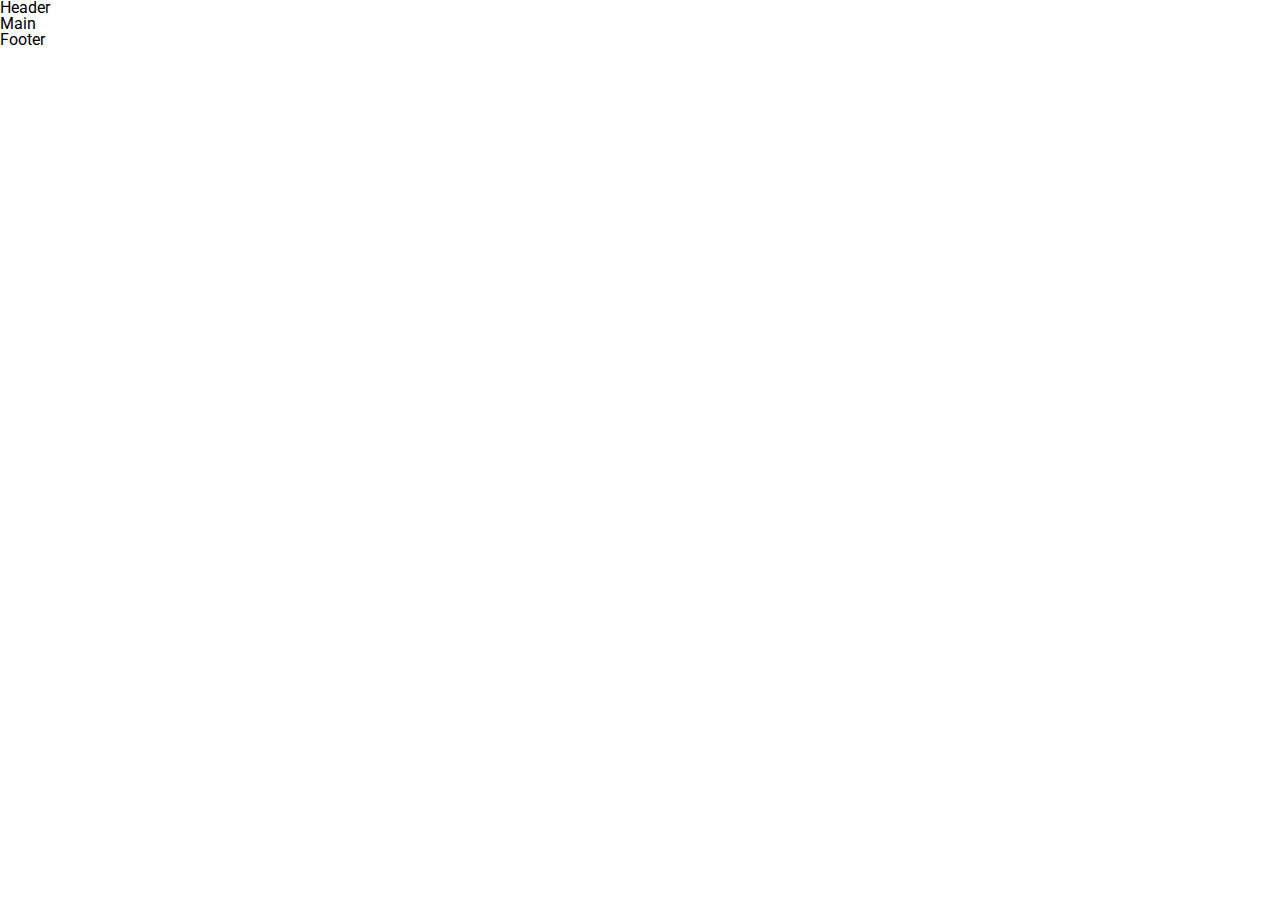
==== index.html @ 300b1c68 "add standart stucture" ====
<!DOCTYPE html>
<html lang="en">
<head>
    <meta charset="UTF-8">
    <meta name="viewport" content="width=device-width, initial-scale=1.0">
    <title>Document</title>
    <link rel="stylesheet" href="reset.css">
    <link rel="stylesheet" href="style.css">


    <link rel="preconnect" href="https://fonts.gstatic.com">
<link href="https://fonts.googleapis.com/css2?family=Roboto:wght@300;700&display=swap" rel="stylesheet">
</head>
<body>
    <header class="header">Header</header>
    <main class="main">Main</main>
    <footer class="footer">Footer</footer>
</body>
</html>
---- style.css ----
body {
    font-family: 'Roboto', sans-serif;
}
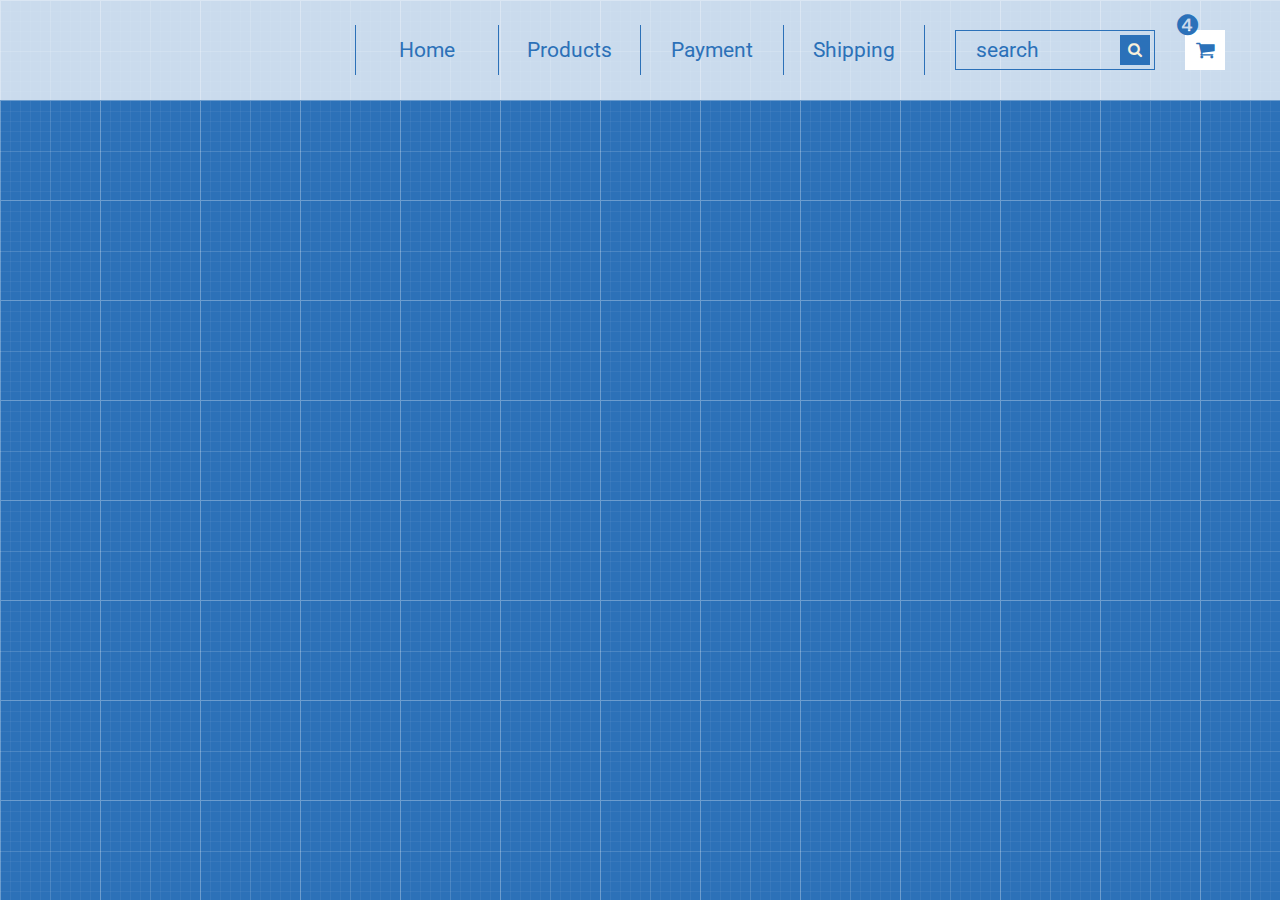
==== commit 5e5abb2c: "developed form, input, button, added style" ====
--- a/index.html
+++ b/index.html
@@ -1,19 +1,53 @@
 <!DOCTYPE html>
 <html lang="en">
+
 <head>
     <meta charset="UTF-8">
     <meta name="viewport" content="width=device-width, initial-scale=1.0">
     <title>Document</title>
     <link rel="stylesheet" href="reset.css">
     <link rel="stylesheet" href="style.css">
+    <link rel="stylesheet" href="https://maxcdn.bootstrapcdn.com/font-awesome/4.5.0/css/font-awesome.min.css">
+    <link rel="preconnect" href="https://fonts.gstatic.com">
+    <link href="https://fonts.googleapis.com/css2?family=Roboto:wght@300;700&display=swap" rel="stylesheet">
+</head>
 
+<body>
+    <header class="header">
+<div class="container">
+    <div class="row">
+        <div class="col-md-3">
+            <div class="logo">
+                <a href="">
+                    <img src="images/LogoHere.png" alt="">
+                </a>
+            </div>
+        </div>
+        <div class="col-md-6">
+            <nav>
+                <ul class="menu">
+                    <li><a href="">Home</a></li>
+                    <li><a href="">Products</a></li>
+                    <li><a href="">Payment</a></li>
+                    <li><a href="">Shipping</a></li>
+                </ul>
+            </nav>
+        </div>
+        <div class="col-md-3">
+            <form class="form" action="">
+                <input class="search" type="text" placeholder="search">
+                <button class="button-search"></button>
+                <button class="button-basket">
+                    <span class="circle"></span>
+                </button>
+            </form>
+        </div>
+    </div>
+</div>
+    </header>
+    <main class="main"></main>
+    <footer class="footer"></footer>
 
-    <link rel="preconnect" href="https://fonts.gstatic.com">
-<link href="https://fonts.googleapis.com/css2?family=Roboto:wght@300;700&display=swap" rel="stylesheet">
-</head>
-<body>
-    <header class="header">Header</header>
-    <main class="main">Main</main>
-    <footer class="footer">Footer</footer>
 </body>
+
 </html>--- a/style.css
+++ b/style.css
@@ -1,3 +1,133 @@
+* {
+    box-sizing: border-box;
+}
+
 body {
     font-family: 'Roboto', sans-serif;
+    background-image: url("images/background.png");
+}
+
+.header {
+    padding: 25px;
+    background-color: rgba(255, 255, 255, 0.75);
+}
+
+.container {
+    width: 1200px;
+    margin: 0 auto;
+    padding-left: 15px;
+    padding-right: 15px;
+}
+
+.row {
+    margin-left: -15px;
+    margin-right: -15px;
+}
+
+.row:after,
+.menu:after {
+    content: "";
+    display: block;
+    clear: both;
+}
+
+[class*="col-"] {
+    float: left;
+    padding-left: 15px;
+    padding-right: 15px;
+}
+
+.col-md-3 {
+    width: 25%;
+}
+
+.col-md-6 {
+    width: 50%;
+}
+
+.logo {
+    margin-top: 8px;
+}
+
+.menu li {
+    width: 25%;
+    float: left;
+    border-left: 1px solid #2c71b8;
+}
+
+.menu li:last-child {
+    border-right: 1px solid #2c71b8;
+}
+
+.menu a {
+    text-decoration: none;
+    display: block;
+    height: 50;
+    text-align: center;
+    line-height: 50px;
+    color: #2c71b8;
+    font-size: 21px;
+}
+
+.menu a:hover {
+    color: white;
+    background-color: #2c71b8;
+}
+.form {
+    margin-top: 5px;
+}
+.search {
+    width: 200px;
+    height: 40px;
+    border: 1px solid #2b71b9;
+    color: #2b71b9;
+    background: none;
+    font-size: 21px;
+    font-family: 'Roboto', sans-serif;
+    text-align: left;
+}
+input {
+    padding: 0 20px;
+}
+.search:focus {outline: none;}
+input::-webkit-input-placeholder { color: #2b71b9; }
+.button-search {
+    position: absolute;
+    height: 30px;
+    width: 30px;
+    margin-left: -35px;
+    margin-top: 5px;
+    background-color: #2b71b9;
+    border: none;
+}
+.button-search:before {
+    content: "\f002";
+    font-family: FontAwesome;
+    color: #F9F0DA;
+    font-size: 15px;
+}
+.button-search:focus {outline: none;}
+.button-basket {
+    position: absolute;
+    height: 40px;
+    width: 40px;
+    margin-left: 30px;
+    font-size: 20px;
+    background-color: #ffffff;
+    border: none;
+}
+.button-basket:focus {outline: none;}
+.button-basket:before {
+    content: "\f07a";
+    font-family: FontAwesome;
+    color: #2b71b9;
+}
+.circle:before {
+    position: absolute;
+    content: "\2779";
+    font-family: FontAwesome;
+    color:  #2b71b9;
+    font-size: 28px;
+    margin-top: -30px;
+    margin-left: -40px;
 }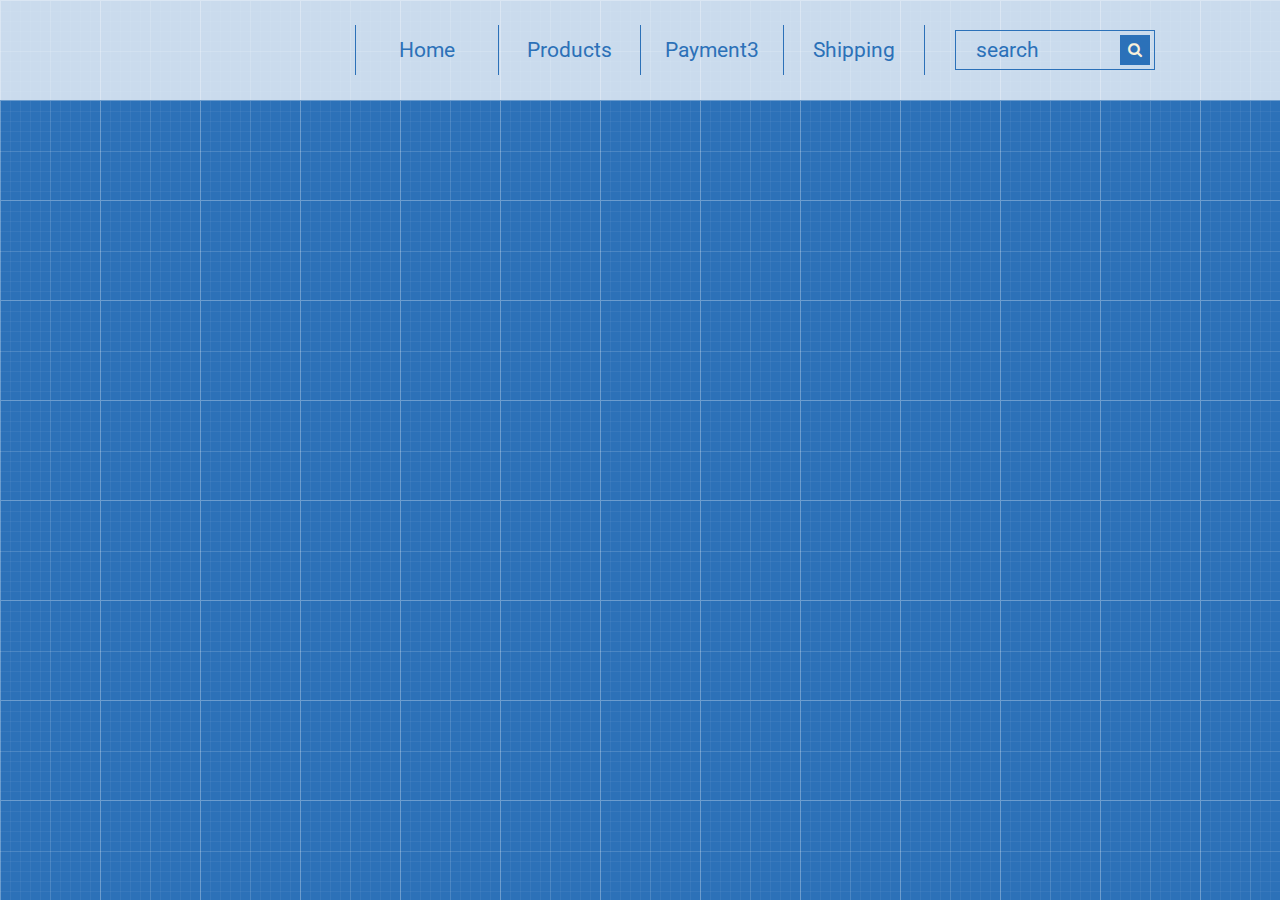
==== commit 59e5b650: "changed payment text" ====
--- a/index.html
+++ b/index.html
@@ -28,19 +28,21 @@
                 <ul class="menu">
                     <li><a href="">Home</a></li>
                     <li><a href="">Products</a></li>
-                    <li><a href="">Payment</a></li>
+                    <li><a href="">Payment3</a></li>
                     <li><a href="">Shipping</a></li>
                 </ul>
             </nav>
         </div>
-        <div class="col-md-3">
+        <div class="col-md-2">
             <form class="form" action="">
                 <input class="search" type="text" placeholder="search">
                 <button class="button-search"></button>
-                <button class="button-basket">
-                    <span class="circle"></span>
-                </button>
             </form>
+        </div>    
+         <div class="col-md-1">
+             <div class="card">
+                 <div class="product-count"></div>
+             </div>
         </div>
     </div>
 </div>
--- a/style.css
+++ b/style.css
@@ -24,8 +24,7 @@
     margin-right: -15px;
 }
 
-.row:after,
-.menu:after {
+.row:after,.menu:after {
     content: "";
     display: block;
     clear: both;
@@ -44,7 +43,6 @@
 .col-md-6 {
     width: 50%;
 }
-
 .logo {
     margin-top: 8px;
 }
@@ -73,9 +71,7 @@
     color: white;
     background-color: #2c71b8;
 }
-.form {
-    margin-top: 5px;
-}
+.form,.form-button {margin-top: 5px;}
 .search {
     width: 200px;
     height: 40px;
@@ -84,11 +80,8 @@
     background: none;
     font-size: 21px;
     font-family: 'Roboto', sans-serif;
-    text-align: left;
 }
-input {
-    padding: 0 20px;
-}
+input {padding: 0 20px;}
 .search:focus {outline: none;}
 input::-webkit-input-placeholder { color: #2b71b9; }
 .button-search {
@@ -111,7 +104,6 @@
     position: absolute;
     height: 40px;
     width: 40px;
-    margin-left: 30px;
     font-size: 20px;
     background-color: #ffffff;
     border: none;
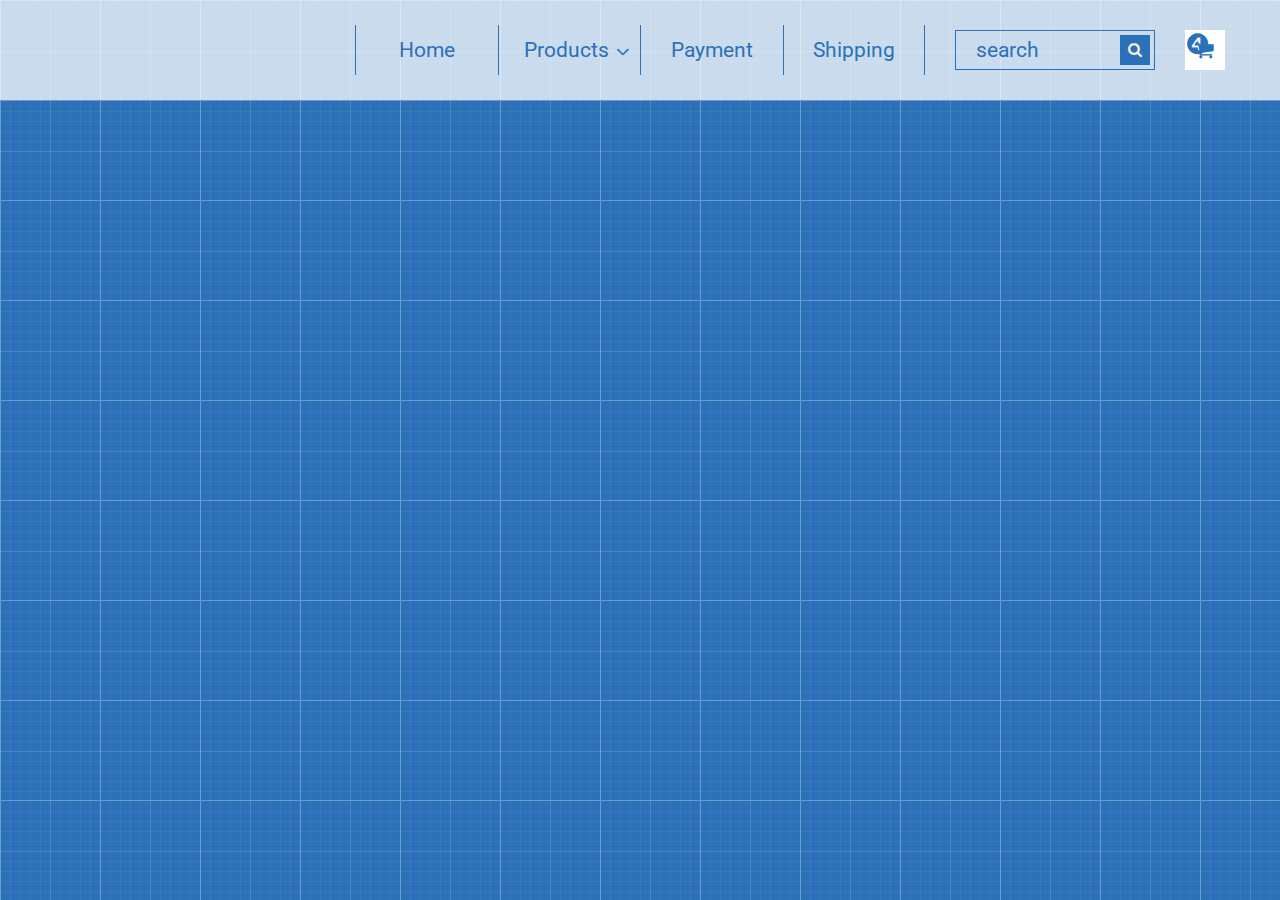
==== commit ea831eda: "added submenu" ====
--- a/index.html
+++ b/index.html
@@ -27,8 +27,22 @@
             <nav>
                 <ul class="menu">
                     <li><a href="">Home</a></li>
-                    <li><a href="">Products</a></li>
-                    <li><a href="">Payment3</a></li>
+                    <li><a class="a-products" href="">Products<span class="fa fa-angle-down"></span></a>
+                <div class="row">
+                    <div class="col-md-4">
+                    <ul class="submenu">
+                        <li><a href="">Lorem ipsum dolor</a></li>
+                        <li><a href="">Sit amet</a></li>
+                        <li><a href="">Consectetur adipisising</a></li>
+                        <li><a href="">Tempor incididunt</a></li>
+                        <li><a href="">Dolore magna aliqua</a></li>
+                        <li><a href="">Ut enim ad minim veriam</a></li>
+                        <li><a href="">Quis nostrud</a></li>
+                    </ul>
+                    </div>
+                </div>
+                    </li>
+                    <li><a href="">Payment</a></li>
                     <li><a href="">Shipping</a></li>
                 </ul>
             </nav>
@@ -52,4 +66,4 @@
 
 </body>
 
-</html>+</html>
--- a/style.css
+++ b/style.css
@@ -24,7 +24,7 @@
     margin-right: -15px;
 }
 
-.row:after,.menu:after {
+.row:after,.menu:after,.submenu li:after,.a-products:after {
     content: "";
     display: block;
     clear: both;
@@ -51,12 +51,12 @@
     width: 25%;
     float: left;
     border-left: 1px solid #2c71b8;
+    position: relative;
 }
 
 .menu li:last-child {
     border-right: 1px solid #2c71b8;
 }
-
 .menu a {
     text-decoration: none;
     display: block;
@@ -66,12 +66,52 @@
     color: #2c71b8;
     font-size: 21px;
 }
-
+.a-products {
+    padding-left: 15px;
+}
 .menu a:hover {
     color: white;
     background-color: #2c71b8;
 }
-.form,.form-button {margin-top: 5px;}
+.submenu {
+    position: absolute;
+    height: 315px;
+    padding-top: 15px;
+}
+.submenu li {
+    width: 285px;
+    float: left;
+    visibility: hidden;
+    opacity: 0;
+}
+.submenu a {
+    text-decoration: none;
+    display: block;
+    height: 40;
+    text-align: left;
+    line-height: 40px;
+    color: white;
+    font-size: 20px;
+    padding-left: 27px;
+    padding-right: 27px;
+}
+.menu li:hover .submenu li {
+    visibility: visible;
+    opacity: 1;
+}
+.menu li:hover .submenu {
+    background-color: #2c71b8;
+}
+.submenu a:hover {
+    background-color: white;
+    color: #2c71b8;
+}
+li:hover .a-products {
+    background-color: #2c71b8;
+    color: white;
+}
+
+.form {margin-top: 5px;}
 .search {
     width: 200px;
     height: 40px;
@@ -80,10 +120,10 @@
     background: none;
     font-size: 21px;
     font-family: 'Roboto', sans-serif;
+    padding: 0 20px;
 }
-input {padding: 0 20px;}
 .search:focus {outline: none;}
-input::-webkit-input-placeholder { color: #2b71b9; }
+.search::-webkit-input-placeholder { color: #2b71b9; }
 .button-search {
     position: absolute;
     height: 30px;
@@ -100,7 +140,8 @@
     font-size: 15px;
 }
 .button-search:focus {outline: none;}
-.button-basket {
+.card {
+    margin-top: 5px;
     position: absolute;
     height: 40px;
     width: 40px;
@@ -108,18 +149,27 @@
     background-color: #ffffff;
     border: none;
 }
-.button-basket:focus {outline: none;}
-.button-basket:before {
+.card:before {
+    position: absolute;
+    padding: 10px;
     content: "\f07a";
     font-family: FontAwesome;
     color: #2b71b9;
 }
-.circle:before {
+.product-count:before {
     position: absolute;
     content: "\2779";
     font-family: FontAwesome;
     color:  #2b71b9;
     font-size: 28px;
-    margin-top: -30px;
-    margin-left: -40px;
+    margin: -10px -10gpx;
+}
+.fa-fa-angle-down:before {
+    content: "\f107";
+    font-family: FontAwesome;
+    color:  #2b71b9;
+}
+.fa {
+    vertical-align: middle;
+    margin-left: 7px;
 }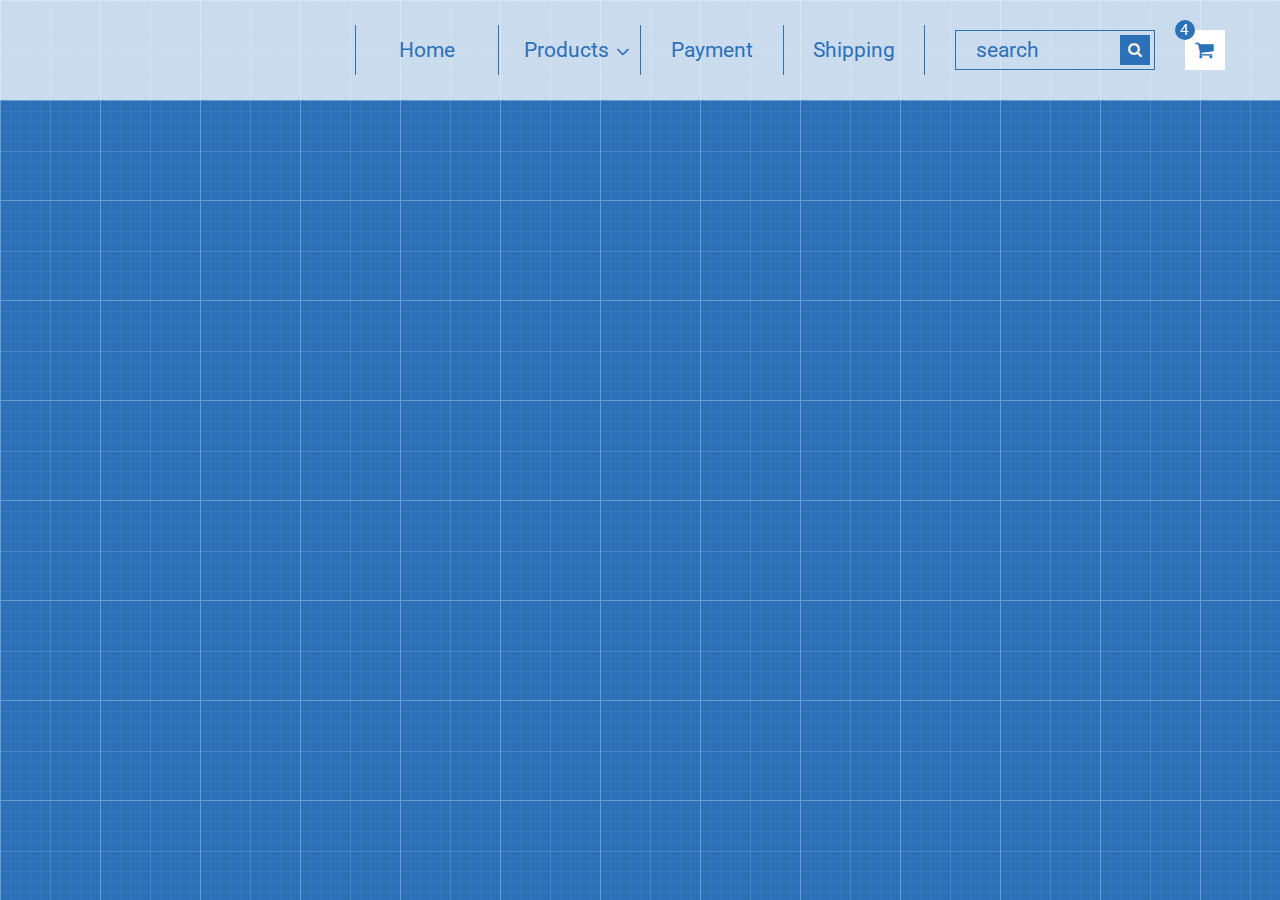
==== commit 1a226b96: "remade index.html, card and product-count parts, added styles in style.css" ====
--- a/index.html
+++ b/index.html
@@ -47,16 +47,22 @@
                 </ul>
             </nav>
         </div>
-        <div class="col-md-2">
-            <form class="form" action="">
-                <input class="search" type="text" placeholder="search">
-                <button class="button-search"></button>
-            </form>
-        </div>    
-         <div class="col-md-1">
-             <div class="card">
-                 <div class="product-count"></div>
-             </div>
+        <div class="col-md-3">
+            <div class="row">
+                <div class="col-search">
+                    <form class="form" action="">
+                        <input class="search" type="text" placeholder="search">
+                        <button class="button-search"></button>
+                    </form>
+                </div>    
+                <div class="col-card">
+                    <div class="card">
+                        <div class="product-count">
+                        <span class="number">4</span>
+                        </div>
+                    </div>
+                </div>
+            </div>
         </div>
     </div>
 </div>
--- a/style.css
+++ b/style.css
@@ -142,12 +142,11 @@
 .button-search:focus {outline: none;}
 .card {
     margin-top: 5px;
-    position: absolute;
+    position: relative;
     height: 40px;
     width: 40px;
     font-size: 20px;
     background-color: #ffffff;
-    border: none;
 }
 .card:before {
     position: absolute;
@@ -156,13 +155,29 @@
     font-family: FontAwesome;
     color: #2b71b9;
 }
-.product-count:before {
+/*.product-count:before {
     position: absolute;
     content: "\2779";
     font-family: FontAwesome;
     color:  #2b71b9;
     font-size: 28px;
     margin: -10px -10gpx;
+}*/
+.product-count {
+    position: absolute;
+    width: 20px;
+    height: 20px;
+    margin-left: -10px;
+    margin-top: -10px;
+    background-color: #2b71b9;
+    border-radius: 100%;
+}
+.number {
+    position: absolute;
+    color: white;
+    font-size: 15px;
+    margin-left: 5px;
+    margin-top: 3px;
 }
 .fa-fa-angle-down:before {
     content: "\f107";
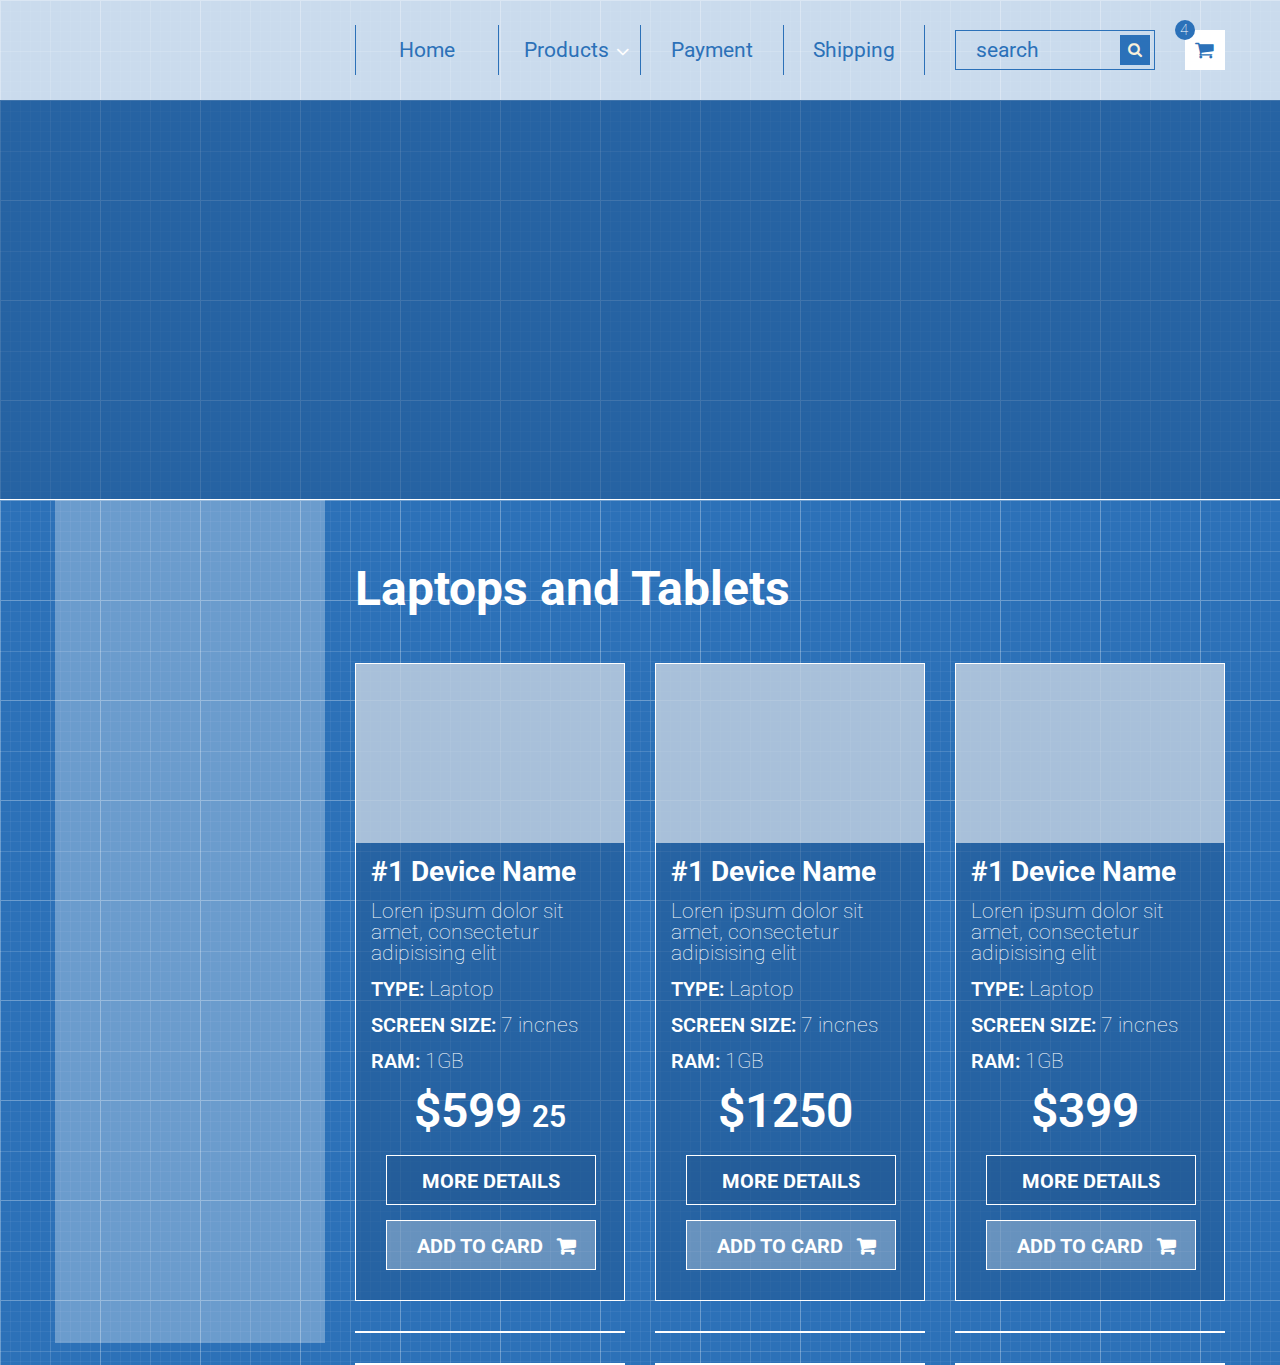
==== commit e7377d95: "added main container and styles" ====
--- a/index.html
+++ b/index.html
@@ -67,7 +67,77 @@
     </div>
 </div>
     </header>
-    <main class="main"></main>
+    <main class="main">
+        <div class="slider"></div>
+        <div class="main-container">
+            <div class="row">
+                <div class="col-md-3">
+                    <div class="filter"></div>
+                </div>
+                <div class="col-md-3">
+                    <div class="sorting"></div>
+                </div>
+                <div class="col-md-9">
+                    <div class="page-title">
+                        <h1>Laptops and Tablets</h1>
+                    </div>
+                    <div class="container-device">
+                        <div class="dev-1">
+                            <div class="image"></div>
+                            <div class="device-name">
+                                <h1>#1 Device Name</h1>
+                                <p class="description">Loren ipsum dolor sit amet, consectetur adipisising elit</p>
+                                <h3>TYPE: <span>Laptop</span></h3>
+                                <h3>SCREEN SIZE: <span>7 incnes</span></h3>
+                                <h3>RAM: <span>1GB</span></h3>
+                            </div>
+                            <div class="price">
+                                <p>$599<sup>25</sup></p>
+                            </div>
+                            <div class="more-det">MORE DETAILS</div>
+                            <div class="add-cart">ADD TO CARD <div class="logo-cart"></div></div>
+                        </div>
+                        <div class="dev-2">
+                            <div class="image"></div>
+                            <div class="device-name">
+                                <h1>#1 Device Name</h1>
+                                <p class="description">Loren ipsum dolor sit amet, consectetur adipisising elit</p>
+                                <h3>TYPE: <span>Laptop</span></h3>
+                                <h3>SCREEN SIZE: <span>7 incnes</span></h3>
+                                <h3>RAM: <span>1GB</span></h3>
+                            </div>
+                            <div class="price">
+                                <p><i>$1250<sup></sup></i></p>
+                            </div>
+                            <div class="more-det">MORE DETAILS</div>
+                            <div class="add-cart">ADD TO CARD <div class="logo-cart"></div></div>
+                        </div>
+                        <div class="dev-3">
+                            <div class="image"></div>
+                            <div class="device-name">
+                                <h1>#1 Device Name</h1>
+                                <p class="description">Loren ipsum dolor sit amet, consectetur adipisising elit</p>
+                                <h3>TYPE: <span>Laptop</span></h3>
+                                <h3>SCREEN SIZE: <span>7 incnes</span></h3>
+                                <h3>RAM: <span>1GB</span></h3>
+                            </div>
+                            <div class="price">
+                                <p><i>$399<sup></sup></i></p>
+                            </div>
+                            <div class="more-det">MORE DETAILS</div>
+                            <div class="add-cart">ADD TO CARD <div class="logo-cart"></div></div>
+                        </div>
+                        <div class="dev-4"></div>
+                        <div class="dev-5"></div>
+                        <div class="dev-6"></div>
+                        <div class="dev-7"></div>
+                        <div class="dev-8"></div>
+                        <div class="dev-9"></div>
+                    </div>
+                </div>
+            </div>
+        </div>
+    </main>
     <footer class="footer"></footer>
 
 </body>
--- a/style.css
+++ b/style.css
@@ -24,7 +24,7 @@
     margin-right: -15px;
 }
 
-.row:after,.menu:after,.submenu li:after,.a-products:after {
+.row:after,.menu:after,.submenu li:after {
     content: "";
     display: block;
     clear: both;
@@ -42,6 +42,9 @@
 
 .col-md-6 {
     width: 50%;
+}
+.col-md-9 {
+    width: 75%;
 }
 .logo {
     margin-top: 8px;
@@ -77,9 +80,10 @@
     position: absolute;
     height: 315px;
     padding-top: 15px;
+    margin-left: -1px;
 }
 .submenu li {
-    width: 285px;
+    width: 286px;
     float: left;
     visibility: hidden;
     opacity: 0;
@@ -155,14 +159,6 @@
     font-family: FontAwesome;
     color: #2b71b9;
 }
-/*.product-count:before {
-    position: absolute;
-    content: "\2779";
-    font-family: FontAwesome;
-    color:  #2b71b9;
-    font-size: 28px;
-    margin: -10px -10gpx;
-}*/
 .product-count {
     position: absolute;
     width: 20px;
@@ -187,4 +183,128 @@
 .fa {
     vertical-align: middle;
     margin-left: 7px;
-}+}
+.main-container {
+    width: 1200px;
+    margin: 0 auto;
+    padding-left: 15px;
+    padding-right: 15px;
+}
+.slider {
+    height: 400px;
+    background-color: rgb(35, 90, 149, 0.6);
+    border-bottom: 1px solid white;
+}
+.filter {
+    height: 843px;
+    background-color: rgba(255, 255, 255, 0.3);
+}
+.page-title {
+    color: white;
+    font-size: 48px;
+    font-weight: bold;
+    margin-top: 65px;
+}
+[class*="dev-"] {
+    float: left;
+    width: 270px;
+    border: 1px solid white;
+    background-color: rgb(35, 90, 149, 0.6);
+    margin-top: 30px;
+    margin-left: 30px;
+}
+.container-device {
+    width: 1000px;
+    margin-top: 20px;
+    margin-left: -30px;
+}
+.image {
+    height: 180px;
+    width: 270px;
+    margin-left: -1px;
+    margin-top: -1px;
+    background-color:  rgba(255, 255, 255, 0.6);
+}
+.device-name {
+    color: white;
+    font-size: 28px;
+    font-weight: 700;
+    padding: 15px;
+}
+.description {
+    color: white;
+    font-size: 21px;
+    font-weight: 100;
+    margin-top: 15px;
+}
+h3 {
+    color: white;
+    font-size: 20px;
+    font-weight: 600;
+    padding-top: 15px;
+}
+span {
+    color: white;
+    font-size: 21px;
+    font-weight: 100;
+}
+.price {
+    color: white;
+    font-size: 48px;
+    font-weight: 600;
+    text-align: center;
+}
+sup {
+    color: white;
+    font-size: 30px;
+    font-weight: 600;
+    margin-left: 10px;
+
+}
+
+.more-det {
+    width: 210px;
+    height: 50px;
+    border: 1px solid white;
+    color: white;
+    background-color:  rgb(35, 90, 149, 0.6);
+    text-align: center;
+    font-size: 20px;
+    font-weight: bold;
+    padding-top: 15px;
+    margin-top: 20px;
+    margin-left: 30px;
+
+}
+.add-cart {
+    position: relative;
+    width: 210px;
+    height: 50px;
+    border: 1px solid white;
+    color: white;
+    background-color: rgba(255, 255, 255, 0.3);
+    text-align: left;
+    font-size: 20px;
+    font-weight: bold;
+    padding-top: 15px;
+    padding-left: 30px;
+    margin-left: 30px;
+    margin-top: 15px;
+    margin-bottom: 30px;
+}
+.logo-cart:before {
+    position: absolute;
+    content: "\f07a";
+    font-family: FontAwesome;
+    color: white;
+    font-size: 20px;
+    margin-top: -20px;
+    margin-left: 140px;
+}
+/*.logo-cart {
+    position: absolute;
+    height: 20px;
+    width: 20px;
+    background-image: url("images/card.png");
+    background-color: white;
+}*/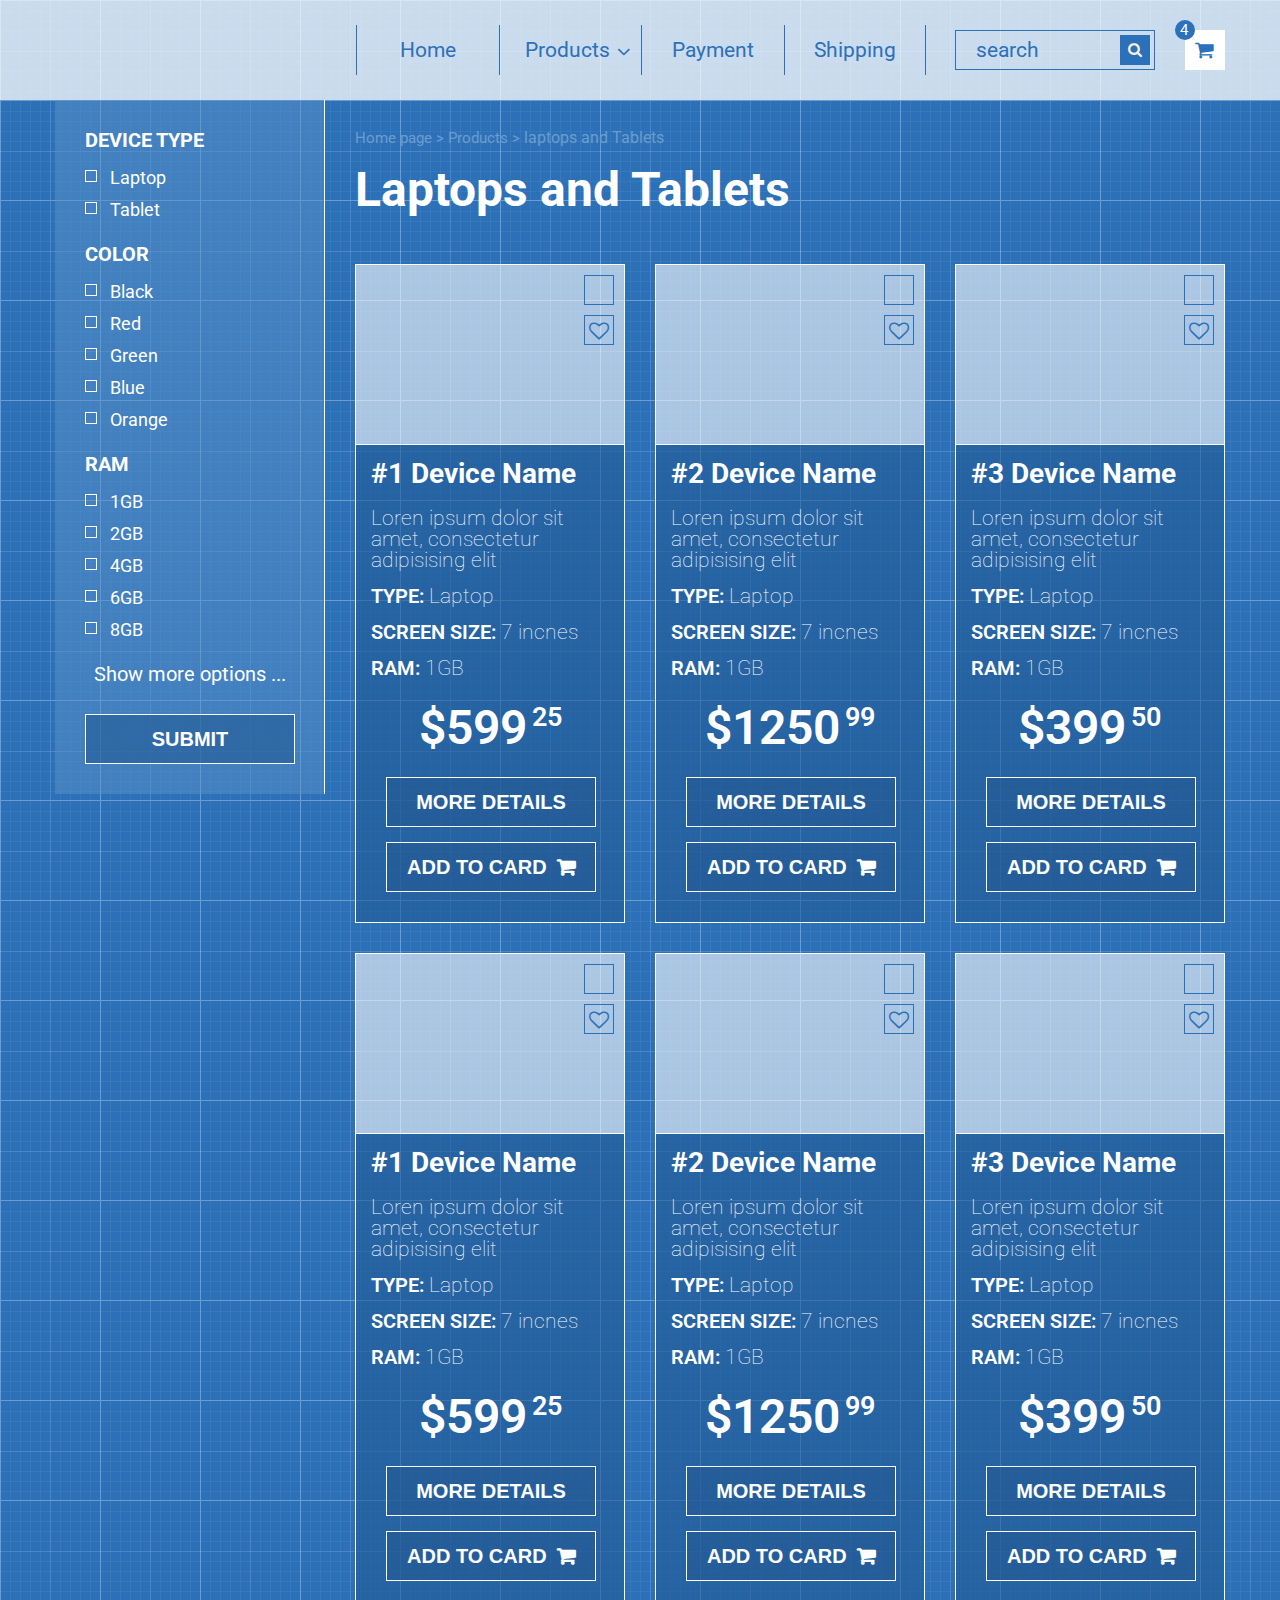
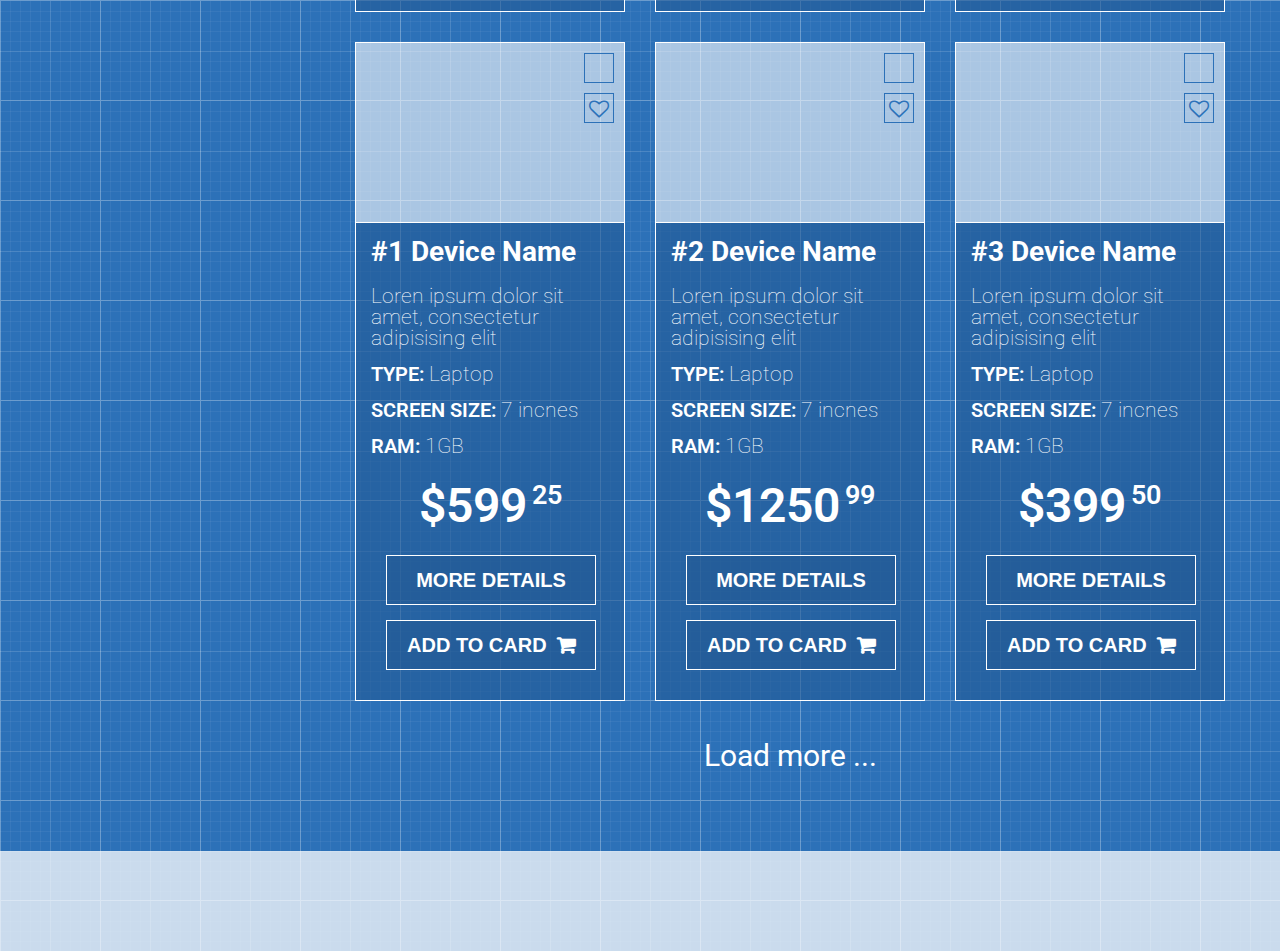
==== commit bd1c8798: "added load more... and footer" ====
--- a/index.html
+++ b/index.html
@@ -8,6 +8,7 @@
     <link rel="stylesheet" href="reset.css">
     <link rel="stylesheet" href="style.css">
     <link rel="stylesheet" href="https://maxcdn.bootstrapcdn.com/font-awesome/4.5.0/css/font-awesome.min.css">
+    <link rel="stylesheet" href="https://use.fontawesome.com/releases/v5.6.1/css/all.css"integrity="sha384-gfdkjb5BdAXd+lj+gudLWI+BXq4IuLW5IT+brZEZsLFm++aCMlF1V92rMkPaX4PP" crossorigin="anonymous">
     <link rel="preconnect" href="https://fonts.gstatic.com">
     <link href="https://fonts.googleapis.com/css2?family=Roboto:wght@300;700&display=swap" rel="stylesheet">
 </head>
@@ -28,8 +29,6 @@
                 <ul class="menu">
                     <li><a href="">Home</a></li>
                     <li><a class="a-products" href="">Products<span class="fa fa-angle-down"></span></a>
-                <div class="row">
-                    <div class="col-md-4">
                     <ul class="submenu">
                         <li><a href="">Lorem ipsum dolor</a></li>
                         <li><a href="">Sit amet</a></li>
@@ -39,8 +38,6 @@
                         <li><a href="">Ut enim ad minim veriam</a></li>
                         <li><a href="">Quis nostrud</a></li>
                     </ul>
-                    </div>
-                </div>
                     </li>
                     <li><a href="">Payment</a></li>
                     <li><a href="">Shipping</a></li>
@@ -68,77 +65,344 @@
 </div>
     </header>
     <main class="main">
-        <div class="slider"></div>
-        <div class="main-container">
+        <div class="container">
             <div class="row">
                 <div class="col-md-3">
-                    <div class="filter"></div>
-                </div>
-                <div class="col-md-3">
-                    <div class="sorting"></div>
+                    <div class="filter">
+                        <div class="device-type">
+                            <h3 class="filter-title">DEVICE TYPE</h3>
+                            <input type="checkbox" id="Laptop">
+                            <label for="Laptop"></label>
+                            <span class="options">Laptop</span>
+                            <input type="checkbox" id="tablet">
+                            <label for="tablet"></label>
+                            <span class="options">Tablet</span>   
+                        </div>
+                        <div class="color">
+                            <h3 class="filter-title">COLOR</h3>
+                            <input type="checkbox" id="Black">
+                            <label for="Black"></label>
+                            <span class="options">Black</span>
+                            <input type="checkbox" id="Red">
+                            <label for="Red"></label>
+                            <span class="options">Red</span>
+                            <input type="checkbox" id="Green">
+                            <label for="Green"></label>
+                            <span class="options">Green</span>
+                            <input type="checkbox" id="Blue">
+                            <label for="Blue"></label>
+                            <span class="options">Blue</span>
+                            <input type="checkbox" id="Orange">
+                            <label for="Orange"></label>
+                            <span class="options">Orange</span>
+                        </div>
+                        <div class="ram">
+                            <h3 class="filter-title">RAM</h3>
+                            <input type="checkbox" id="1GB">
+                            <label for="1GB"></label>
+                            <span class="options">1GB</span>
+                            <input type="checkbox" id="2GB">
+                            <label for="2GB"></label>
+                            <span class="options">2GB</span>
+                            <input type="checkbox" id="Green">
+                            <label for="4GB"></label>
+                            <span class="options">4GB</span>
+                            <input type="checkbox" id="Blue">
+                            <label for="6GB"></label>
+                            <span class="options">6GB</span>
+                            <input type="checkbox" id="Orange">
+                            <label for="8GB"></label>
+                            <span class="options">8GB</span>
+                        </div>
+                        <p class="more-options">Show more options ...</p>
+                        <div class="filter-button">
+                            <button class="filter-submit">SUBMIT</button>
+                        </div>
+                    </div>
                 </div>
                 <div class="col-md-9">
-                    <div class="page-title">
-                        <h1>Laptops and Tablets</h1>
-                    </div>
-                    <div class="container-device">
-                        <div class="dev-1">
-                            <div class="image"></div>
-                            <div class="device-name">
-                                <h1>#1 Device Name</h1>
-                                <p class="description">Loren ipsum dolor sit amet, consectetur adipisising elit</p>
-                                <h3>TYPE: <span>Laptop</span></h3>
-                                <h3>SCREEN SIZE: <span>7 incnes</span></h3>
-                                <h3>RAM: <span>1GB</span></h3>
-                            </div>
-                            <div class="price">
-                                <p>$599<sup>25</sup></p>
-                            </div>
-                            <div class="more-det">MORE DETAILS</div>
-                            <div class="add-cart">ADD TO CARD <div class="logo-cart"></div></div>
-                        </div>
-                        <div class="dev-2">
-                            <div class="image"></div>
-                            <div class="device-name">
-                                <h1>#1 Device Name</h1>
-                                <p class="description">Loren ipsum dolor sit amet, consectetur adipisising elit</p>
-                                <h3>TYPE: <span>Laptop</span></h3>
-                                <h3>SCREEN SIZE: <span>7 incnes</span></h3>
-                                <h3>RAM: <span>1GB</span></h3>
-                            </div>
-                            <div class="price">
-                                <p><i>$1250<sup></sup></i></p>
-                            </div>
-                            <div class="more-det">MORE DETAILS</div>
-                            <div class="add-cart">ADD TO CARD <div class="logo-cart"></div></div>
-                        </div>
-                        <div class="dev-3">
-                            <div class="image"></div>
-                            <div class="device-name">
-                                <h1>#1 Device Name</h1>
-                                <p class="description">Loren ipsum dolor sit amet, consectetur adipisising elit</p>
-                                <h3>TYPE: <span>Laptop</span></h3>
-                                <h3>SCREEN SIZE: <span>7 incnes</span></h3>
-                                <h3>RAM: <span>1GB</span></h3>
-                            </div>
-                            <div class="price">
-                                <p><i>$399<sup></sup></i></p>
-                            </div>
-                            <div class="more-det">MORE DETAILS</div>
-                            <div class="add-cart">ADD TO CARD <div class="logo-cart"></div></div>
-                        </div>
-                        <div class="dev-4"></div>
-                        <div class="dev-5"></div>
-                        <div class="dev-6"></div>
-                        <div class="dev-7"></div>
-                        <div class="dev-8"></div>
-                        <div class="dev-9"></div>
+                    <div class="row">
+                        <div class="col-md-12">
+                            <div class="breadcrumbs">
+                                <a href="">Home page > </a>
+                                <a href="">Products > </a>
+                                <span class="laptops-tablets">laptops and Tablets</span>
+                            </div>
+                        </div>
+                    </div>
+                    <div class="row">
+                        <div class="col-md-8">
+                            <h1 class="page-title">Laptops and Tablets</h1>
+                        </div>
+                        <div class="col-md-4"></div>
+                    </div>
+                    <div class="row">
+                        <div class="col-md-4">
+                            <div class="products">
+                                <div class="product-img">
+                                    <img class="images" src="images/screen.png" alt="">
+                                    <div class="like-view">
+                                        <div class="view"><span class="far-fa-expand"><span></div>
+                                        <div class="like"><span class="fa-heard-o"></span></div>
+                                    </div>
+                                </div>
+                                <div class="products-body">
+                                    <div class="device-name">
+                                        <h1>#1 Device Name</h1>
+                                        <p class="description">Loren ipsum dolor sit amet, consectetur adipisising elit</p>
+                                        <h3 class="char-">TYPE: <span class="type">Laptop</span></h3>
+                                         <h3 class="char-">SCREEN SIZE: <span class="type">7 incnes</span></h3>
+                                        <h3 class="char-">RAM: <span class="type">1GB</span></h3>
+                                    </div>
+                                    <div class="price">
+                                        <p><i>$599<sup class="top-price">25</sup></i></p>
+                                    </div>
+                                    <div class="buttons">
+                                        <button class="more-det">MORE DETAILS</button>
+                                        <button class="add-cart">ADD TO CARD 
+                                            <div class="logo-cart"></div>
+                                         </button>
+                                    </div>  
+                                </div>
+                            </div>
+                        </div>
+                        <div class="col-md-4">
+                            <div class="products">
+                                <div class="product-img">
+                                    <img class="images" src="images/controller.png" alt="">
+                                    <div class="like-view">
+                                        <div class="view"><span class="far-fa-expand"><span></div>
+                                        <div class="like"><span class="fa-heard-o"></span></div>
+                                    </div>
+                                </div>
+                                <div class="products-body">
+                                    <div class="device-name">
+                                        <h1>#2 Device Name</h1>
+                                        <p class="description">Loren ipsum dolor sit amet, consectetur adipisising elit</p>
+                                        <h3 class="char-">TYPE: <span class="type">Laptop</span></h3>
+                                        <h3 class="char-">SCREEN SIZE: <span class="type">7 incnes</span></h3>
+                                        <h3 class="char-">RAM: <span class="type">1GB</span></h3>
+                                    </div>
+                                    <div class="price">
+                                        <p><i>$1250<sup class="top-price">99</sup></i></p>
+                                    </div>
+                                    <div class="buttons">
+                                        <button class="more-det">MORE DETAILS</button>
+                                        <button class="add-cart">ADD TO CARD 
+                                            <div class="logo-cart"></div>
+                                        </button>
+                                    </div>  
+                                </div>
+                            </div>
+                        </div>
+                        <div class="col-md-4">
+                            <div class="products">
+                                <div class="product-img">
+                                    <img class="images" src="images/icon -10.png" alt="">
+                                    <div class="like-view">
+                                        <div class="view"><span class="far-fa-expand"><span></div>
+                                        <div class="like"><span class="fa-heard-o"></span></div>
+                                    </div>
+                                </div>
+                                <div class="products-body">
+                                    <div class="device-name">
+                                        <h1>#3 Device Name</h1>
+                                        <p class="description">Loren ipsum dolor sit amet, consectetur adipisising elit</p>
+                                        <h3 class="char-">TYPE: <span class="type">Laptop</span></h3>
+                                        <h3 class="char-">SCREEN SIZE: <span class="type">7 incnes</span></h3>
+                                        <h3 class="char-">RAM: <span class="type">1GB</span></h3>
+                                    </div>
+                                    <div class="price">
+                                        <p><i>$399<sup class="top-price">50</sup></i></p>
+                                    </div>
+                                    <div class="buttons">
+                                        <button class="more-det">MORE DETAILS</button>
+                                        <button class="add-cart">ADD TO CARD 
+                                            <div class="logo-cart"></div>
+                                        </button>
+                                    </div>  
+                                </div>
+                            </div>
+                        </div>
+                        <div class="col-md-4">
+                            <div class="products">
+                                <div class="product-img">
+                                    <img class="images" src="images/device2.png" alt="">
+                                    <div class="like-view">
+                                        <div class="view"><span class="far-fa-expand"><span></div>
+                                        <div class="like"><span class="fa-heard-o"></span></div>
+                                    </div>
+                                </div>
+                                <div class="products-body">
+                                    <div class="device-name">
+                                        <h1>#1 Device Name</h1>
+                                        <p class="description">Loren ipsum dolor sit amet, consectetur adipisising elit</p>
+                                        <h3 class="char-">TYPE: <span class="type">Laptop</span></h3>
+                                        <h3 class="char-">SCREEN SIZE: <span class="type">7 incnes</span></h3>
+                                        <h3 class="char-">RAM: <span class="type">1GB</span></h3>
+                                    </div>
+                                    <div class="price">
+                                        <p><i>$599<sup class="top-price">25</sup></i></p>
+                                    </div>
+                                    <div class="buttons">
+                                        <button class="more-det">MORE DETAILS</button>
+                                        <button class="add-cart">ADD TO CARD 
+                                        <div class="logo-cart"></div></button>
+                                    </div>  
+                                </div>
+                            </div>
+                        </div>
+                        <div class="col-md-4">
+                            <div class="products">
+                                <div class="product-img">
+                                    <img class="images" src="images/icon-14.png" alt="">
+                                    <div class="like-view">
+                                        <div class="view"><span class="far-fa-expand"><span></div>
+                                        <div class="like"><span class="fa-heard-o"></span></div>
+                                    </div>
+                                </div>
+                                <div class="products-body">
+                                    <div class="device-name">
+                                        <h1>#2 Device Name</h1>
+                                        <p class="description">Loren ipsum dolor sit amet, consectetur adipisising elit</p>
+                                        <h3 class="char-">TYPE: <span class="type">Laptop</span></h3>
+                                        <h3 class="char-">SCREEN SIZE: <span class="type">7 incnes</span></h3>
+                                        <h3 class="char-">RAM: <span class="type">1GB</span></h3>
+                                    </div>
+                                    <div class="price">
+                                        <p><i>$1250<sup class="top-price">99</sup></i></p>
+                                    </div>
+                                    <div class="buttons">
+                                        <button class="more-det">MORE DETAILS</button>
+                                        <button class="add-cart">ADD TO CARD 
+                                        <div class="logo-cart"></div></button>
+                                    </div>  
+                                </div>
+                            </div>
+                        </div>
+                        <div class="col-md-4">
+                            <div class="products">
+                                <div class="product-img">
+                                    <img class="images" src="images/icon-12.png" alt="">
+                                    <div class="like-view">
+                                        <div class="view"><span class="far-fa-expand"><span></div>
+                                        <div class="like"><span class="fa-heard-o"></span></div>
+                                    </div>
+                                </div>
+                                <div class="products-body">
+                                    <div class="device-name">
+                                        <h1>#3 Device Name</h1>
+                                        <p class="description">Loren ipsum dolor sit amet, consectetur adipisising elit</p>
+                                        <h3 class="char-">TYPE: <span class="type">Laptop</span></h3>
+                                        <h3 class="char-">SCREEN SIZE: <span class="type">7 incnes</span></h3>
+                                        <h3 class="char-">RAM: <span class="type">1GB</span></h3>
+                                    </div>
+                                    <div class="price">
+                                        <p><i>$399<sup class="top-price">50</sup></i></p>
+                                    </div>
+                                    <div class="buttons">
+                                        <button class="more-det">MORE DETAILS</button>
+                                        <button class="add-cart">ADD TO CARD 
+                                        <div class="logo-cart"></div></button>
+                                    </div>  
+                                </div>
+                            </div>
+                        </div>
+                        <div class="col-md-4">
+                            <div class="products">
+                                <div class="product-img">
+                                    <img class="images" src="images/device3.png" alt="">
+                                    <div class="like-view">
+                                        <div class="view"><span class="far-fa-expand"><span></div>
+                                        <div class="like"><span class="fa-heard-o"></span></div>
+                                    </div>
+                                </div>
+                                <div class="products-body">
+                                    <div class="device-name">
+                                        <h1>#1 Device Name</h1>
+                                        <p class="description">Loren ipsum dolor sit amet, consectetur adipisising elit</p>
+                                        <h3 class="char-">TYPE: <span class="type">Laptop</span></h3>
+                                        <h3 class="char-">SCREEN SIZE: <span class="type">7 incnes</span></h3>
+                                        <h3 class="char-">RAM: <span class="type">1GB</span></h3>
+                                    </div>
+                                    <div class="price">
+                                        <p><i>$599<sup class="top-price">25</sup></i></p>
+                                    </div>
+                                    <div class="buttons">
+                                        <button class="more-det">MORE DETAILS</button>
+                                        <button class="add-cart">ADD TO CARD 
+                                        <div class="logo-cart"></div></button>
+                                    </div>  
+                                </div>
+                            </div>
+                        </div>
+                        <div class="col-md-4">
+                            <div class="products">
+                                <div class="product-img">
+                                    <img class="images" src="images/controller.png" alt="">
+                                    <div class="like-view">
+                                        <div class="view"><span class="far-fa-expand"><span></div>
+                                        <div class="like"><span class="fa-heard-o"></span></div>
+                                    </div>
+                                </div>
+                                <div class="products-body">
+                                    <div class="device-name">
+                                        <h1>#2 Device Name</h1>
+                                        <p class="description">Loren ipsum dolor sit amet, consectetur adipisising elit</p>
+                                        <h3 class="char-">TYPE: <span class="type">Laptop</span></h3>
+                                        <h3 class="char-">SCREEN SIZE: <span class="type">7 incnes</span></h3>
+                                        <h3 class="char-">RAM: <span class="type">1GB</span></h3>
+                                    </div>
+                                    <div class="price">
+                                        <p><i>$1250<sup class="top-price">99</sup></i></p>
+                                    </div>
+                                    <div class="buttons">
+                                        <button class="more-det">MORE DETAILS</button>
+                                        <button class="add-cart">ADD TO CARD 
+                                        <div class="logo-cart"></div></button>
+                                    </div>  
+                                </div>
+                            </div>
+                        </div>
+                        <div class="col-md-4">
+                            <div class="products">
+                                <div class="product-img">
+                                    <img class="images" src="images/icon -10.png" alt="">
+                                    <div class="like-view">
+                                        <div class="view"><span class="far-fa-expand"><span></div>
+                                        <div class="like"><span class="fa-heard-o"></span></div>
+                                    </div>
+                                </div>
+                                <div class="products-body">
+                                    <div class="device-name">
+                                        <h1>#3 Device Name</h1>
+                                        <p class="description">Loren ipsum dolor sit amet, consectetur adipisising elit</p>
+                                        <h3 class="char-">TYPE: <span class="type">Laptop</span></h3>
+                                        <h3 class="char-">SCREEN SIZE: <span class="type">7 incnes</span></h3>
+                                        <h3 class="char-">RAM: <span class="type">1GB</span></h3>
+                                    </div>
+                                    <div class="price">
+                                        <p><i>$399<sup class="top-price">50</sup></i></p>
+                                    </div>
+                                    <div class="buttons">
+                                        <button class="more-det">MORE DETAILS</button>
+                                        <button class="add-cart">ADD TO CARD 
+                                        <div class="logo-cart"></div></button>
+                                    </div>  
+                                </div>
+                            </div>
+                        </div>
+                    </div>
+                    <div class="col-md-12">
+                        <p class="load-more">Load more ...</p>
                     </div>
                 </div>
             </div>
         </div>
     </main>
-    <footer class="footer"></footer>
+    <footer class="footer">
+        <div class="footer-container"></div>
+    </footer>
 
 </body>
 
--- a/style.css
+++ b/style.css
@@ -6,7 +6,7 @@
     font-family: 'Roboto', sans-serif;
     background-image: url("images/background.png");
 }
-
+/*HEADER*/
 .header {
     padding: 25px;
     background-color: rgba(255, 255, 255, 0.75);
@@ -35,26 +35,36 @@
     padding-left: 15px;
     padding-right: 15px;
 }
-
+.col-md-1 {
+    width: 8.33333%;
+}
 .col-md-3 {
     width: 25%;
 }
-
+.col-md-4 {
+    width: 33.33333%;
+}
 .col-md-6 {
     width: 50%;
 }
+.col-md-8 {
+    width: 66.66667%;
+}
 .col-md-9 {
     width: 75%;
 }
+.col-md-12 {
+    width: 100%;
+}
 .logo {
     margin-top: 8px;
 }
-
 .menu li {
+    left: 1px;
+    position: relative;
+    float: left;
     width: 25%;
-    float: left;
     border-left: 1px solid #2c71b8;
-    position: relative;
 }
 
 .menu li:last-child {
@@ -72,21 +82,20 @@
 .a-products {
     padding-left: 15px;
 }
-.menu a:hover {
-    color: white;
-    background-color: #2c71b8;
-}
+
 .submenu {
     position: absolute;
     height: 315px;
     padding-top: 15px;
     margin-left: -1px;
+    visibility: hidden;
+    opacity: 0;
+    z-index: 5;
 }
 .submenu li {
     width: 286px;
     float: left;
-    visibility: hidden;
-    opacity: 0;
+    border: none;
 }
 .submenu a {
     text-decoration: none;
@@ -99,7 +108,11 @@
     padding-left: 27px;
     padding-right: 27px;
 }
-.menu li:hover .submenu li {
+.menu a:hover {
+    color: white;
+    background-color: #2c71b8;
+}
+.menu li:hover .submenu {
     visibility: visible;
     opacity: 1;
 }
@@ -143,7 +156,7 @@
     color: #F9F0DA;
     font-size: 15px;
 }
-.button-search:focus {outline: none;}
+button {outline: none;}
 .card {
     margin-top: 5px;
     position: relative;
@@ -178,52 +191,156 @@
 .fa-fa-angle-down:before {
     content: "\f107";
     font-family: FontAwesome;
+    font-weight: normal;
     color:  #2b71b9;
 }
 .fa {
     vertical-align: middle;
     margin-left: 7px;
 }
-.main-container {
-    width: 1200px;
-    margin: 0 auto;
-    padding-left: 15px;
-    padding-right: 15px;
-}
-.slider {
-    height: 400px;
-    background-color: rgb(35, 90, 149, 0.6);
-    border-bottom: 1px solid white;
-}
+/*FILTER*/
 .filter {
-    height: 843px;
-    background-color: rgba(255, 255, 255, 0.3);
+    background-color: rgb(89, 143, 199, 0.5);
+    border-right: 1px solid white;
+}
+.filter-title {
+    padding-top: 30px;
+    font-size: 20px;
+    font-weight: bold;
+    color: white;
+}
+.device-type, .color, .ram {
+    padding-left: 30px;
+}
+input[type ="checkbox"] {
+    display: none;
+}
+label:before {
+    position: relative;
+    content: "";
+    display: block;
+    width: 10px;
+    height: 10px;
+    border: 1px solid white;
+    cursor: pointer;
+    margin-top: 20px;
+}
+input[type="checkbox"]:checked + label:before {
+    background-color: white;
+}
+.options {
+    position: absolute;
+    color: white;
+    font-size: 18px;
+    margin-left: 25px;
+    margin-top: -13px;
+}
+.more-options {
+    color: white;
+    font-size: 20px;
+    text-align: center;
+    margin-top: 30px;
+}
+.filter-button {
+    margin: 30px;
+    padding-bottom: 30px;
+}
+.filter-submit {
+    width: 210px;
+    height: 50px;
+    border: 1px solid white;
+    color: white;
+    background-color:  rgb(35, 90, 149, 0.6);
+    text-align: center;
+    font-size: 20px;
+    font-weight: bold;
+}
+.filter-submit:hover{background-color: #598fc7; cursor: pointer;}
+/*MAIN*/
+.breadcrumbs {margin-top: 30px;}
+.breadcrumbs a {
+    font-size: 15px;
+    text-decoration: none;
+    color: #6c9ccd;
+}
+
+.laptops-tablets {color: #6c9ccd;}
+
+.breadcrumbs a:hover {
+    text-decoration: underline;
 }
 .page-title {
     color: white;
     font-size: 48px;
     font-weight: bold;
-    margin-top: 65px;
-}
-[class*="dev-"] {
-    float: left;
+    margin-top: 20px;
+    margin-bottom: 20px;
+}
+.products {
+    margin-top: 30px;
+}
+.products-body {
     width: 270px;
     border: 1px solid white;
     background-color: rgb(35, 90, 149, 0.6);
-    margin-top: 30px;
-    margin-left: 30px;
-}
-.container-device {
-    width: 1000px;
-    margin-top: 20px;
-    margin-left: -30px;
-}
-.image {
+}
+.product-img {
+    position: relative;
     height: 180px;
     width: 270px;
-    margin-left: -1px;
-    margin-top: -1px;
     background-color:  rgba(255, 255, 255, 0.6);
+    border-top: 1px solid white;
+    border-left: 1px solid white;
+    border-right: 1px solid white;
+}
+.images {
+    position: absolute;
+    margin: auto;
+    left: 0;
+    top: 0;
+    bottom: 0;
+    right: 0;
+}
+.like-view {
+    position: absolute;
+    right: 10px;
+}
+.view {padding-top: 3px;}
+.like {padding-top: 5px;}
+.view, .like {
+    display: block;
+    width: 30px;
+    height: 30px;
+    border: 1px solid #2c71b8;
+    text-align: center;
+    margin-top: 10px;
+}
+.like:hover  {
+    background-color: #2c71b8;
+    cursor: pointer;
+}
+.view:hover {
+    background-color: #2c71b8;
+    cursor: pointer;
+}
+.fa-heard-o:before {
+    content: "\f08a";
+    font-family: FontAwesome;
+    font-size: 20px;
+    color:  #2b71b9;
+}
+.fa-heard-o:hover:before {
+    color: white;
+}
+.far-fa-expand:hover:before {
+    color: white;
+}
+.far-fa-expand:before {
+    content: "\f065";
+    font-family: 'Font Awesome 5 Free', 'Font Awesome 5 Brands';
+    font-weight: 900;
+    font-size: 22px;
+    color:  #2b71b9;
 }
 .device-name {
     color: white;
@@ -235,15 +352,15 @@
     color: white;
     font-size: 21px;
     font-weight: 100;
-    margin-top: 15px;
-}
-h3 {
+    margin-top: 20px;
+}
+.char- {
     color: white;
     font-size: 20px;
     font-weight: 600;
     padding-top: 15px;
 }
-span {
+.type {
     color: white;
     font-size: 21px;
     font-weight: 100;
@@ -253,15 +370,18 @@
     font-size: 48px;
     font-weight: 600;
     text-align: center;
-}
-sup {
-    color: white;
-    font-size: 30px;
+    margin-top: 10px;
+}
+.top-price {
+    color: white;
+    font-size: 27px;
     font-weight: 600;
-    margin-left: 10px;
-
-}
-
+    margin-left: 5px;
+    vertical-align: top;
+}
+.buttons {
+    margin: 25px 0 30px 30px;
+}
 .more-det {
     width: 210px;
     height: 50px;
@@ -271,10 +391,6 @@
     text-align: center;
     font-size: 20px;
     font-weight: bold;
-    padding-top: 15px;
-    margin-top: 20px;
-    margin-left: 30px;
-
 }
 .add-cart {
     position: relative;
@@ -282,29 +398,38 @@
     height: 50px;
     border: 1px solid white;
     color: white;
-    background-color: rgba(255, 255, 255, 0.3);
+    background-color:  rgb(35, 90, 149, 0.6);
+    /*background-color: rgba(255, 255, 255, 0.3);*/
     text-align: left;
     font-size: 20px;
     font-weight: bold;
-    padding-top: 15px;
-    padding-left: 30px;
-    margin-left: 30px;
     margin-top: 15px;
-    margin-bottom: 30px;
-}
+    padding-left: 20px;
+}
+.add-cart:hover{background-color: #598fc7; cursor: pointer;}
+.more-det:hover{background-color: #598fc7; cursor: pointer;}
 .logo-cart:before {
     position: absolute;
     content: "\f07a";
     font-family: FontAwesome;
     color: white;
     font-size: 20px;
-    margin-top: -20px;
-    margin-left: 140px;
-}
-/*.logo-cart {
-    position: absolute;
-    height: 20px;
-    width: 20px;
-    background-image: url("images/card.png");
-    background-color: white;
-}*/+    margin-top: -22px;
+    margin-left: 150px;
+}
+/*FOOTER*/
+.load-more {
+    color: white;
+    text-align: center;
+    font-size: 30px;
+    margin-top: 40px;
+    margin-bottom: 80px;
+
+}
+.footer {
+    height: 100px;
+    background-color: rgba(255, 255, 255, 0.75);
+}
+.footer-container {
+    width: 1200px;
+}